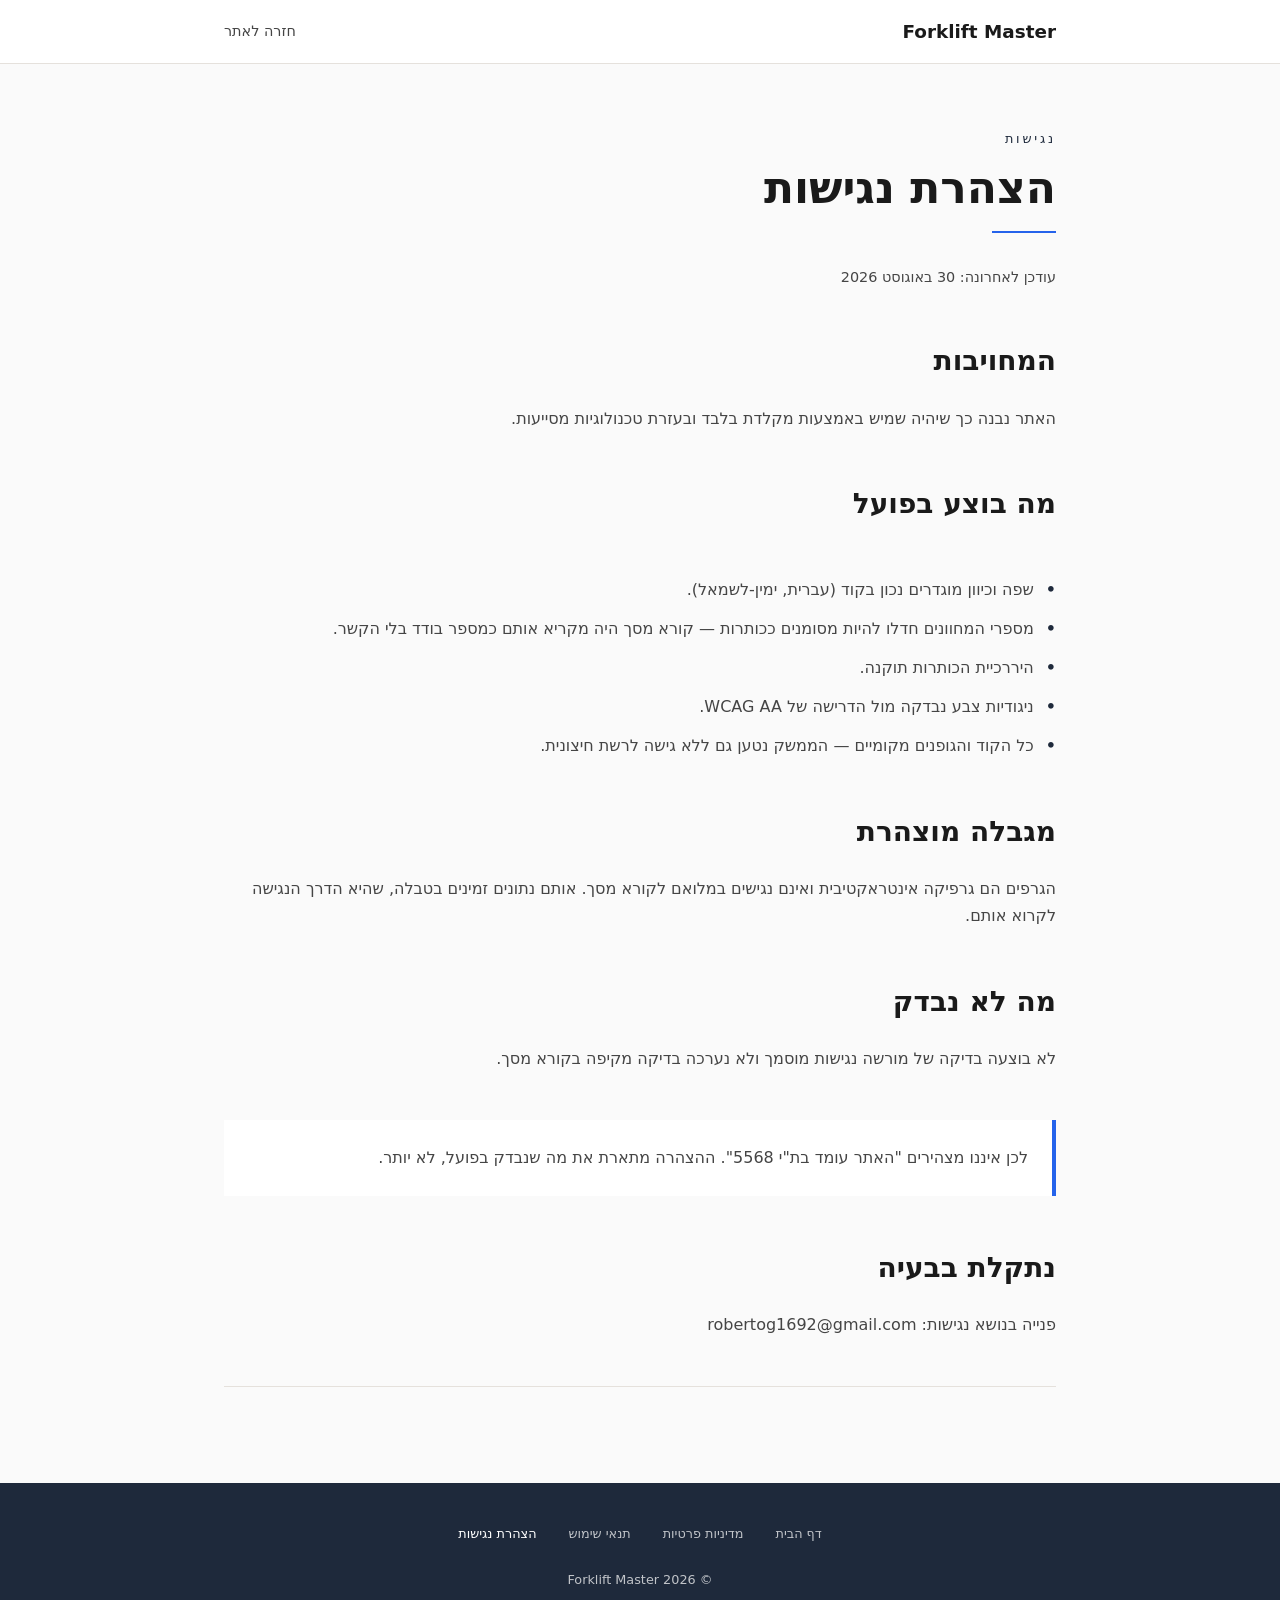
==== accessibility.html @ fcbf58f5 "feat: serve the libraries locally, add policy pages, fix the headings This tool holds the plant's fo" ====
<!DOCTYPE html>
<html lang="he" dir="rtl">
<head>
    <meta charset="UTF-8">
    <meta name="viewport" content="width=device-width, initial-scale=1.0">
    <title>הצהרת נגישות | Forklift Master</title>
    <meta name="description" content="מה בוצע ומה לא נבדק.">
    <meta http-equiv="Content-Security-Policy" content="default-src 'self'; script-src 'self'; style-src 'self'; img-src 'self' data:; font-src 'self'; connect-src 'self'; base-uri 'self'; form-action 'self'">
    <meta name="referrer" content="strict-origin-when-cross-origin">
    <link rel="stylesheet" href="assets/css/policy.css">
</head>
<body class="p-body">

    <a href="#main" class="skip-link">דלג לתוכן העיקרי</a>

    <nav class="p-nav" aria-label="ניווט">
        <div class="p-wrap p-nav-in">
            <a href="index.html" class="p-logo">Forklift Master</a>
            <a href="index.html" class="p-back">חזרה לאתר</a>
        </div>
    </nav>

    <main id="main">
        <div class="p-wrap">
            <p class="p-eyebrow">נגישות</p>
            <h1>הצהרת נגישות</h1>
            <div class="p-rule"></div>
            <p class="p-updated">עודכן לאחרונה: 30 באוגוסט 2026</p>

        <section>
            <h2>המחויבות</h2>
            <p>האתר נבנה כך שיהיה שמיש באמצעות מקלדת בלבד ובעזרת טכנולוגיות מסייעות.</p>
        </section>
        <section>
            <h2>מה בוצע בפועל</h2>
        </section>
        <ul class="p-list">
            <li><span>שפה וכיוון מוגדרים נכון בקוד (עברית, ימין-לשמאל).</span></li>
            <li><span>מספרי המחוונים חדלו להיות מסומנים ככותרות — קורא מסך היה מקריא אותם כמספר בודד בלי הקשר.</span></li>
            <li><span>היררכיית הכותרות תוקנה.</span></li>
            <li><span>ניגודיות צבע נבדקה מול הדרישה של WCAG AA.</span></li>
            <li><span>כל הקוד והגופנים מקומיים — הממשק נטען גם ללא גישה לרשת חיצונית.</span></li>
        </ul>
        <section>
            <h2>מגבלה מוצהרת</h2>
            <p>הגרפים הם גרפיקה אינטראקטיבית ואינם נגישים במלואם לקורא מסך. אותם נתונים זמינים בטבלה, שהיא הדרך הנגישה לקרוא אותם.</p>
        </section>
        <section>
            <h2>מה לא נבדק</h2>
            <p>לא בוצעה בדיקה של מורשה נגישות מוסמך ולא נערכה בדיקה מקיפה בקורא מסך.</p>
        </section>
        <div class="p-callout"><p>לכן איננו מצהירים "האתר עומד בת"י 5568". ההצהרה מתארת את מה שנבדק בפועל, לא יותר.</p></div>
        <section>
            <h2>נתקלת בבעיה</h2>
            <p>פנייה בנושא נגישות: robertog1692@gmail.com</p>
        </section>
        <div class="p-note"></div>

        </div>
    </main>

    <footer class="p-footer">
        <div class="p-wrap">
            <div class="p-footer-links">
                <a href="index.html">דף הבית</a>
                <a href="privacy.html">מדיניות פרטיות</a>
                <a href="terms.html">תנאי שימוש</a>
                <a href="accessibility.html" aria-current="page">הצהרת נגישות</a>
            </div>
            <p class="p-copy">&copy; 2026 Forklift Master</p>
        </div>
    </footer>

</body>
</html>
---- assets/css/policy.css ----
:root {
    --accent: #2563eb;
    --accent-text: #1e293b;
    --ink: #1A1A1A;
    --ink-soft: #454545;
    --paper: #FAFAFA;
    --card: #FFFFFF;
    --rule: #E5E1DC;
    --footer: #1e293b;
}

.p-wrap { max-width: 52rem; margin: 0 auto; padding: 0 1.5rem; }
.p-body { background: var(--paper); color: var(--ink); margin: 0;
          font-family: 'Heebo', system-ui, -apple-system, sans-serif; line-height: 1.7; }

.p-nav { background: var(--card); border-bottom: 1px solid var(--rule); }
.p-nav-in { display: flex; align-items: center; justify-content: space-between;
            padding-top: 1rem; padding-bottom: 1rem; }
.p-logo { font-weight: 700; font-size: 1.15rem; color: var(--ink); text-decoration: none; }
.p-navlinks { display: flex; align-items: center; gap: 1.25rem; }
.p-back { color: var(--ink-soft); text-decoration: none; font-size: .9rem; }
.p-back:hover { color: var(--accent-text); }

.p-langbtn { display: inline-flex; align-items: center; gap: .4rem;
             padding: .35rem .8rem; border: 1px solid var(--rule); border-radius: 999px;
             background: var(--card); color: var(--ink); font: inherit; font-size: .85rem;
             font-weight: 600; cursor: pointer; }
.p-langbtn:hover { border-color: var(--accent); }

main { display: block; padding: 4rem 0; }
.p-eyebrow { color: var(--accent-text); font-size: .8rem; letter-spacing: .22em;
             text-transform: uppercase; margin: 0 0 .75rem; }
h1 { font-size: clamp(2rem, 5vw, 2.75rem); margin: 0 0 1rem; line-height: 1.2; }
.p-rule { width: 4rem; height: 2px; background: var(--accent); margin-bottom: 2rem; }
.p-updated { color: var(--ink-soft); font-size: .9rem; margin-bottom: 3rem; }

.p-callout { background: var(--card); border-inline-start: 4px solid var(--accent);
             padding: 1.5rem; margin-bottom: 3rem; }
.p-callout p { margin: 0; }

section { margin-bottom: 3rem; }
h2 { font-size: clamp(1.35rem, 3.2vw, 1.75rem); margin: 0 0 1.25rem; }
h3 { font-size: 1.1rem; margin: 2rem 0 .75rem; }
p { color: var(--ink-soft); margin: 0 0 1rem; }

ul.p-list { list-style: none; padding: 0; margin: 0 0 3rem; }
ul.p-list li { display: flex; gap: .75rem; color: var(--ink-soft); margin-bottom: .75rem; }
ul.p-list li::before { content: "\2022"; color: var(--accent-text); font-weight: 700; }

a { color: var(--accent-text); }
.p-note { border-top: 1px solid var(--rule); padding-top: 2rem;
          color: var(--ink-soft); font-size: .8rem; }

.p-footer { background: var(--footer); color: #fff; padding: 2.5rem 0; text-align: center; }
.p-footer-links { display: flex; flex-wrap: wrap; justify-content: center;
                  gap: .5rem 2rem; margin-bottom: 1.5rem; }
.p-footer a { color: rgba(255,255,255,.72); text-decoration: none; font-size: .8rem; }
.p-footer a:hover, .p-footer a[aria-current] { color: #fff; }
.p-copy { color: rgba(255,255,255,.72); font-size: .8rem; margin: 0; }

/* Keyboard access */
.skip-link { position: absolute; top: -100px; inset-inline-start: 1rem; z-index: 100;
             background: var(--accent); color: #fff; padding: .75rem 1.5rem;
             font-weight: 600; border-radius: .25rem; text-decoration: none;
             transition: top .2s ease-in-out; }
.skip-link:focus { top: 1rem; }
a:focus-visible, button:focus-visible { outline: 3px solid var(--accent);
                                        outline-offset: 3px; border-radius: 2px; }

@media (prefers-reduced-motion: reduce) {
    *, *::before, *::after { animation-duration: .01ms !important;
        transition-duration: .01ms !important; scroll-behavior: auto !important; }
}
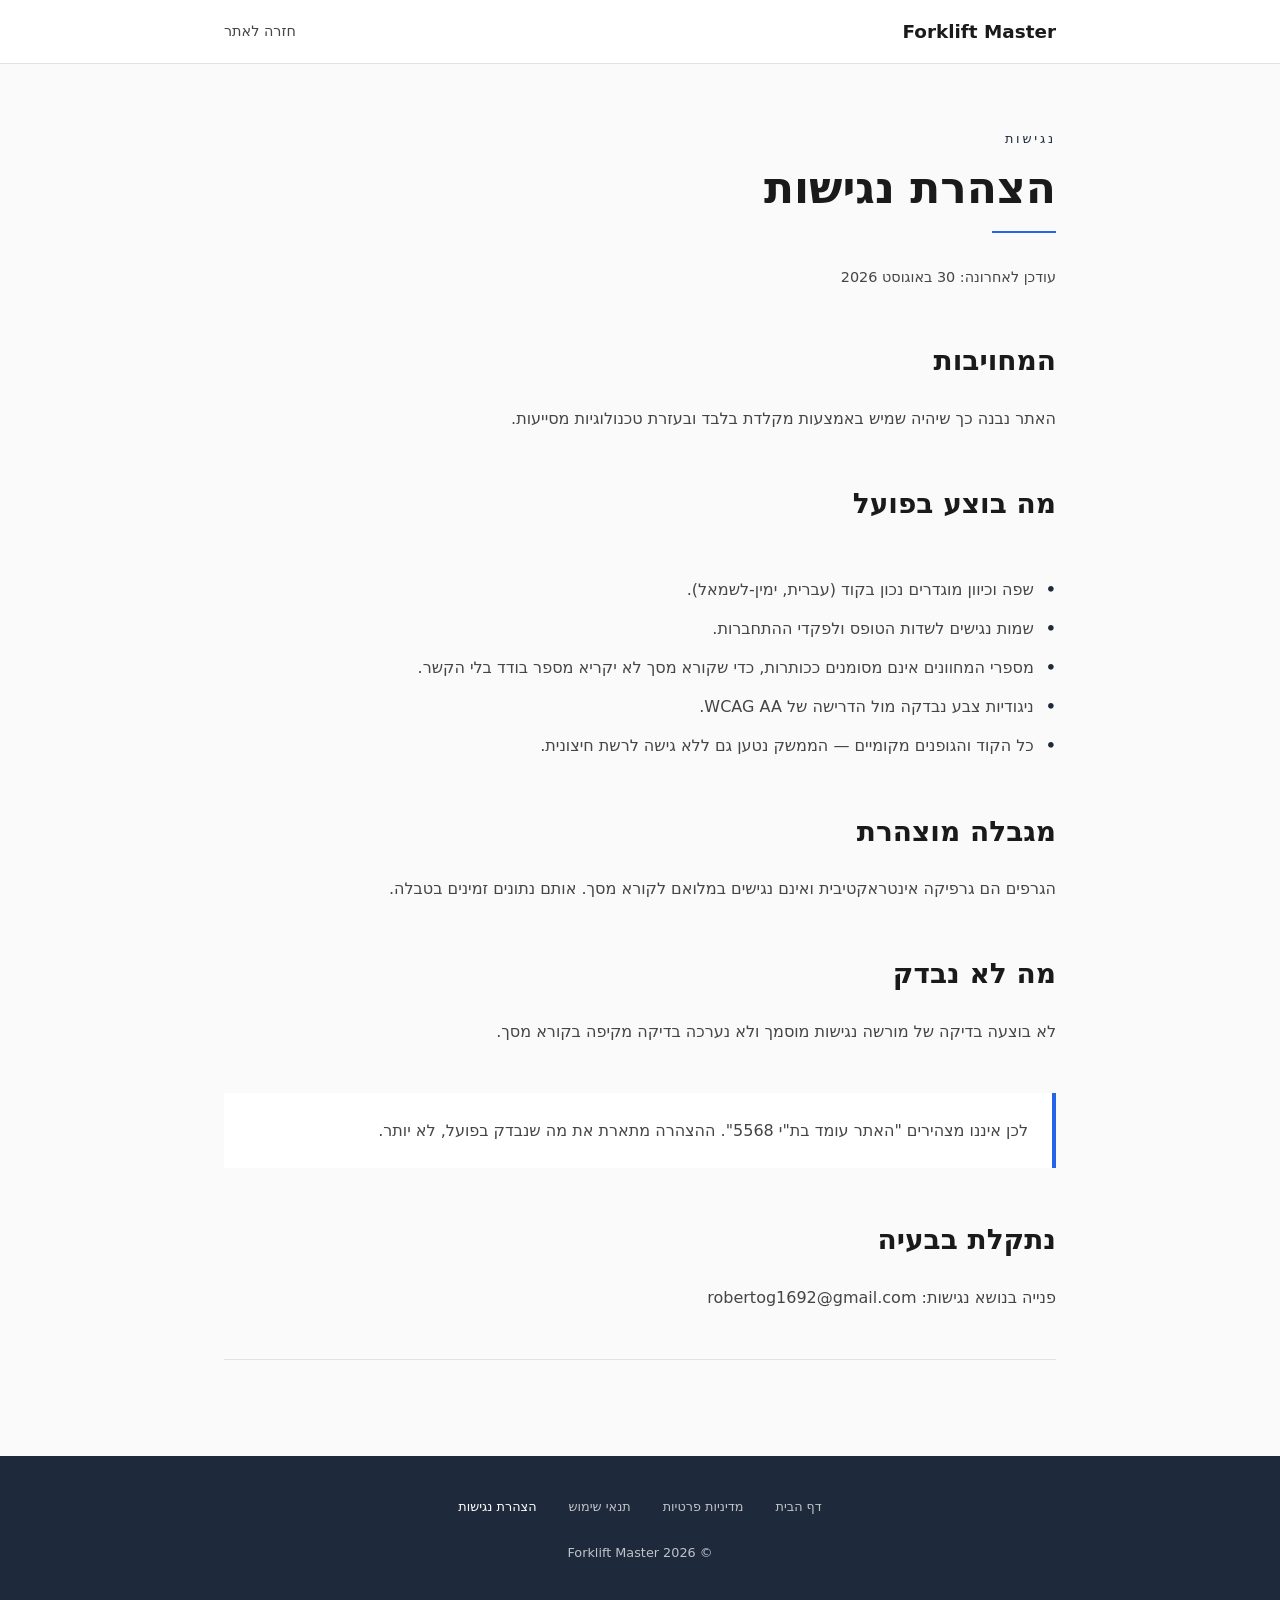
==== commit e6608264: "fix: rewrite the privacy page instead of patching sentences in it The page contradicted itself in th" ====
--- a/accessibility.html
+++ b/accessibility.html
@@ -36,14 +36,14 @@
         </section>
         <ul class="p-list">
             <li><span>שפה וכיוון מוגדרים נכון בקוד (עברית, ימין-לשמאל).</span></li>
-            <li><span>מספרי המחוונים חדלו להיות מסומנים ככותרות — קורא מסך היה מקריא אותם כמספר בודד בלי הקשר.</span></li>
-            <li><span>היררכיית הכותרות תוקנה.</span></li>
+            <li><span>שמות נגישים לשדות הטופס ולפקדי ההתחברות.</span></li>
+            <li><span>מספרי המחוונים אינם מסומנים ככותרות, כדי שקורא מסך לא יקריא מספר בודד בלי הקשר.</span></li>
             <li><span>ניגודיות צבע נבדקה מול הדרישה של WCAG AA.</span></li>
             <li><span>כל הקוד והגופנים מקומיים — הממשק נטען גם ללא גישה לרשת חיצונית.</span></li>
         </ul>
         <section>
             <h2>מגבלה מוצהרת</h2>
-            <p>הגרפים הם גרפיקה אינטראקטיבית ואינם נגישים במלואם לקורא מסך. אותם נתונים זמינים בטבלה, שהיא הדרך הנגישה לקרוא אותם.</p>
+            <p>הגרפים הם גרפיקה אינטראקטיבית ואינם נגישים במלואם לקורא מסך. אותם נתונים זמינים בטבלה.</p>
         </section>
         <section>
             <h2>מה לא נבדק</h2>
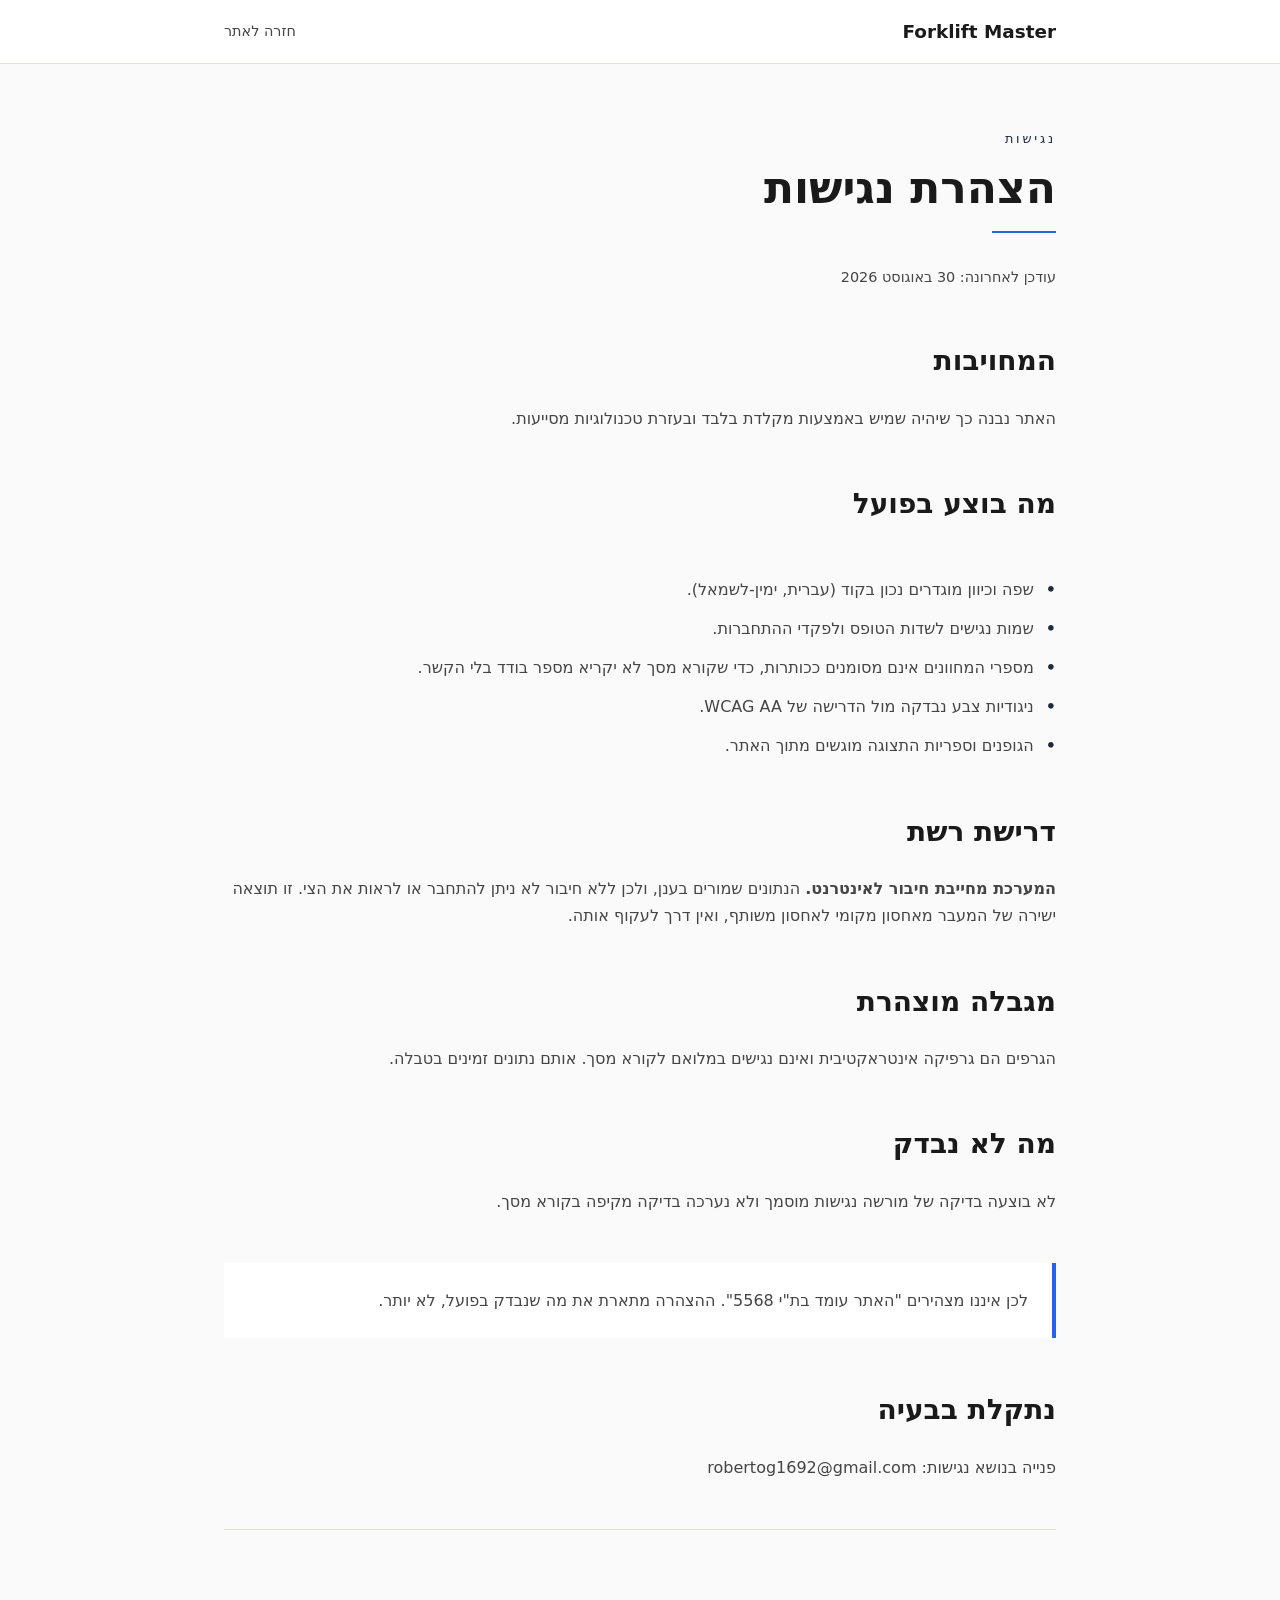
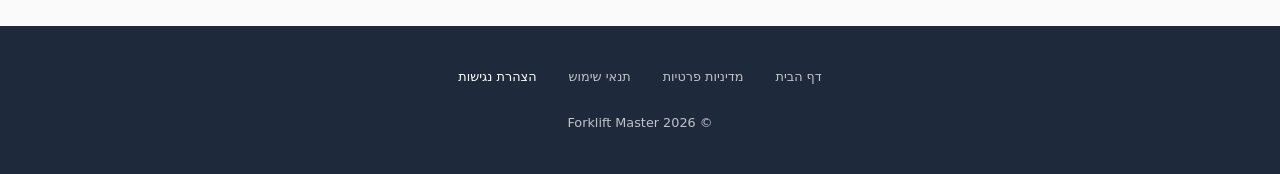
==== commit d0e165e1: "fix: two claims that survived the move to the cloud, and one gap Roberto asked for a thorough pass. " ====
--- a/accessibility.html
+++ b/accessibility.html
@@ -39,8 +39,12 @@
             <li><span>שמות נגישים לשדות הטופס ולפקדי ההתחברות.</span></li>
             <li><span>מספרי המחוונים אינם מסומנים ככותרות, כדי שקורא מסך לא יקריא מספר בודד בלי הקשר.</span></li>
             <li><span>ניגודיות צבע נבדקה מול הדרישה של WCAG AA.</span></li>
-            <li><span>כל הקוד והגופנים מקומיים — הממשק נטען גם ללא גישה לרשת חיצונית.</span></li>
+            <li><span>הגופנים וספריות התצוגה מוגשים מתוך האתר.</span></li>
         </ul>
+        <section>
+            <h2>דרישת רשת</h2>
+            <p><b>המערכת מחייבת חיבור לאינטרנט.</b> הנתונים שמורים בענן, ולכן ללא חיבור לא ניתן להתחבר או לראות את הצי. זו תוצאה ישירה של המעבר מאחסון מקומי לאחסון משותף, ואין דרך לעקוף אותה.</p>
+        </section>
         <section>
             <h2>מגבלה מוצהרת</h2>
             <p>הגרפים הם גרפיקה אינטראקטיבית ואינם נגישים במלואם לקורא מסך. אותם נתונים זמינים בטבלה.</p>
